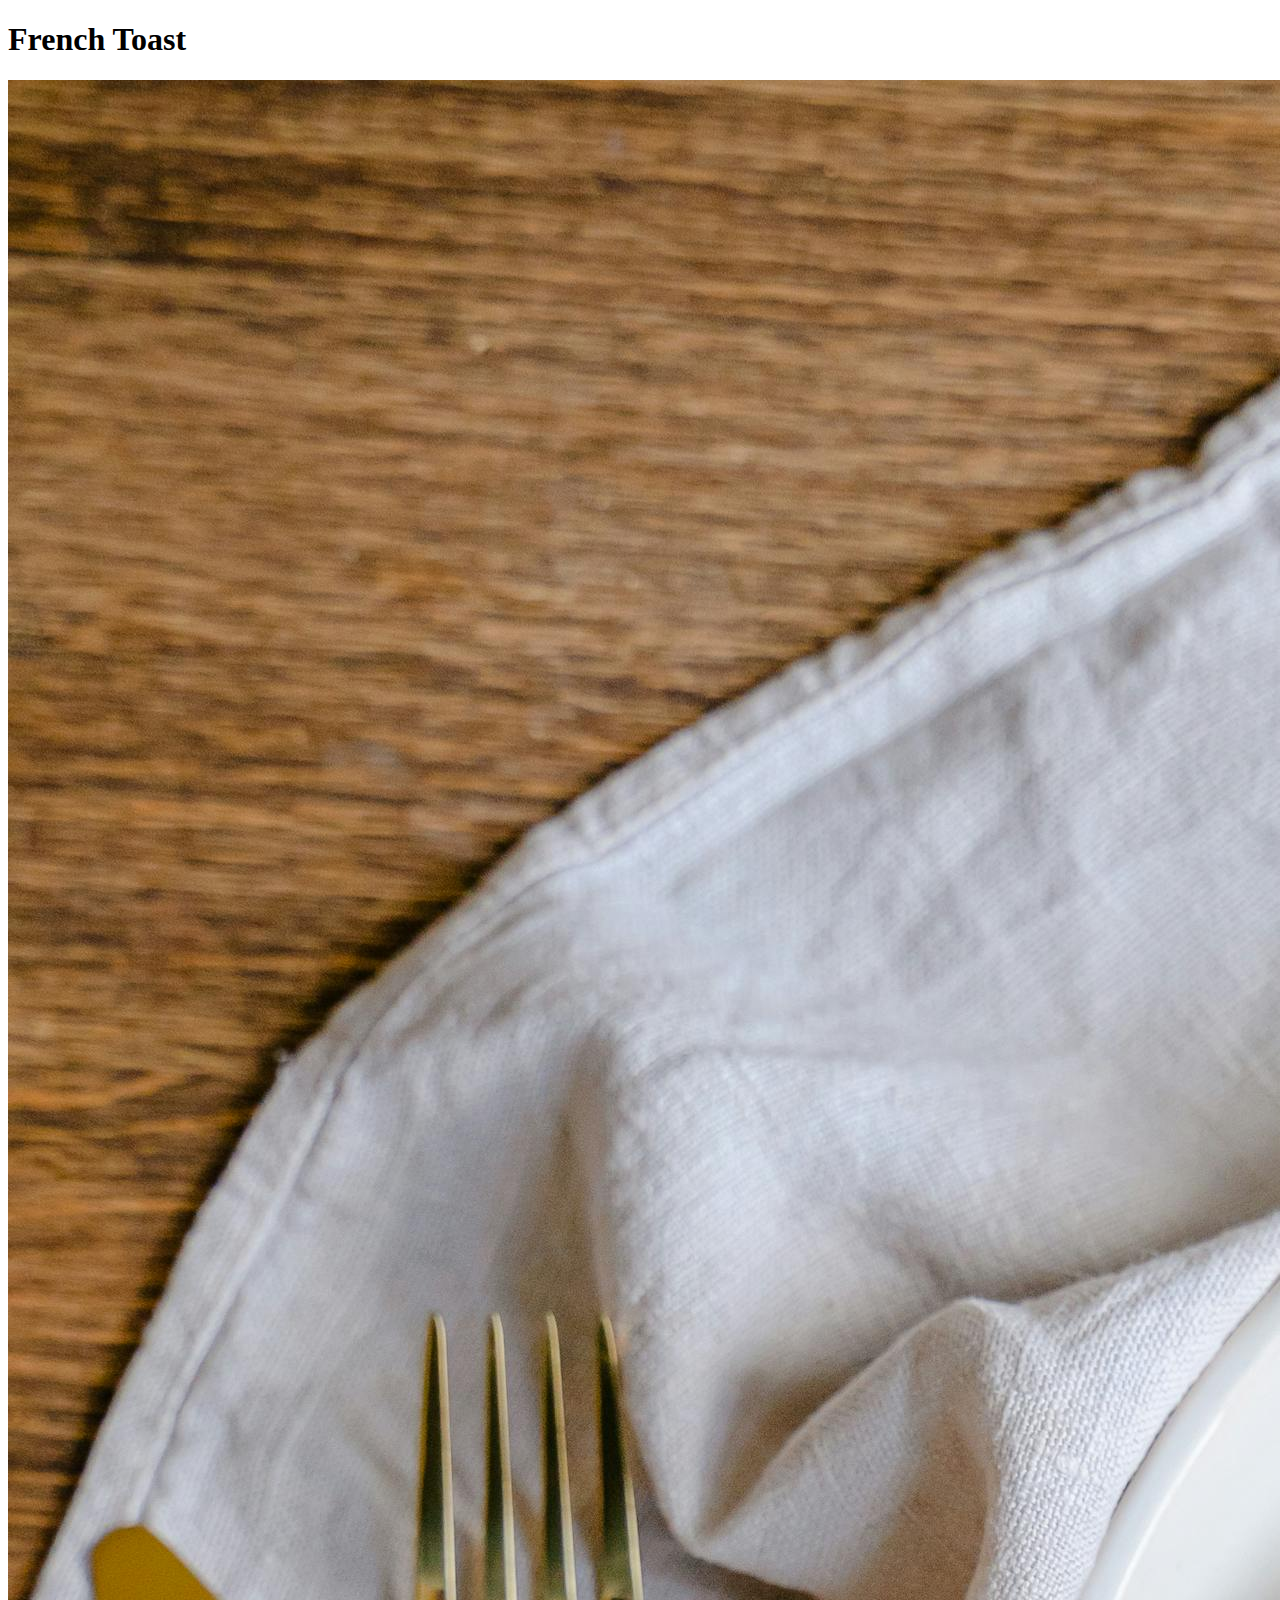
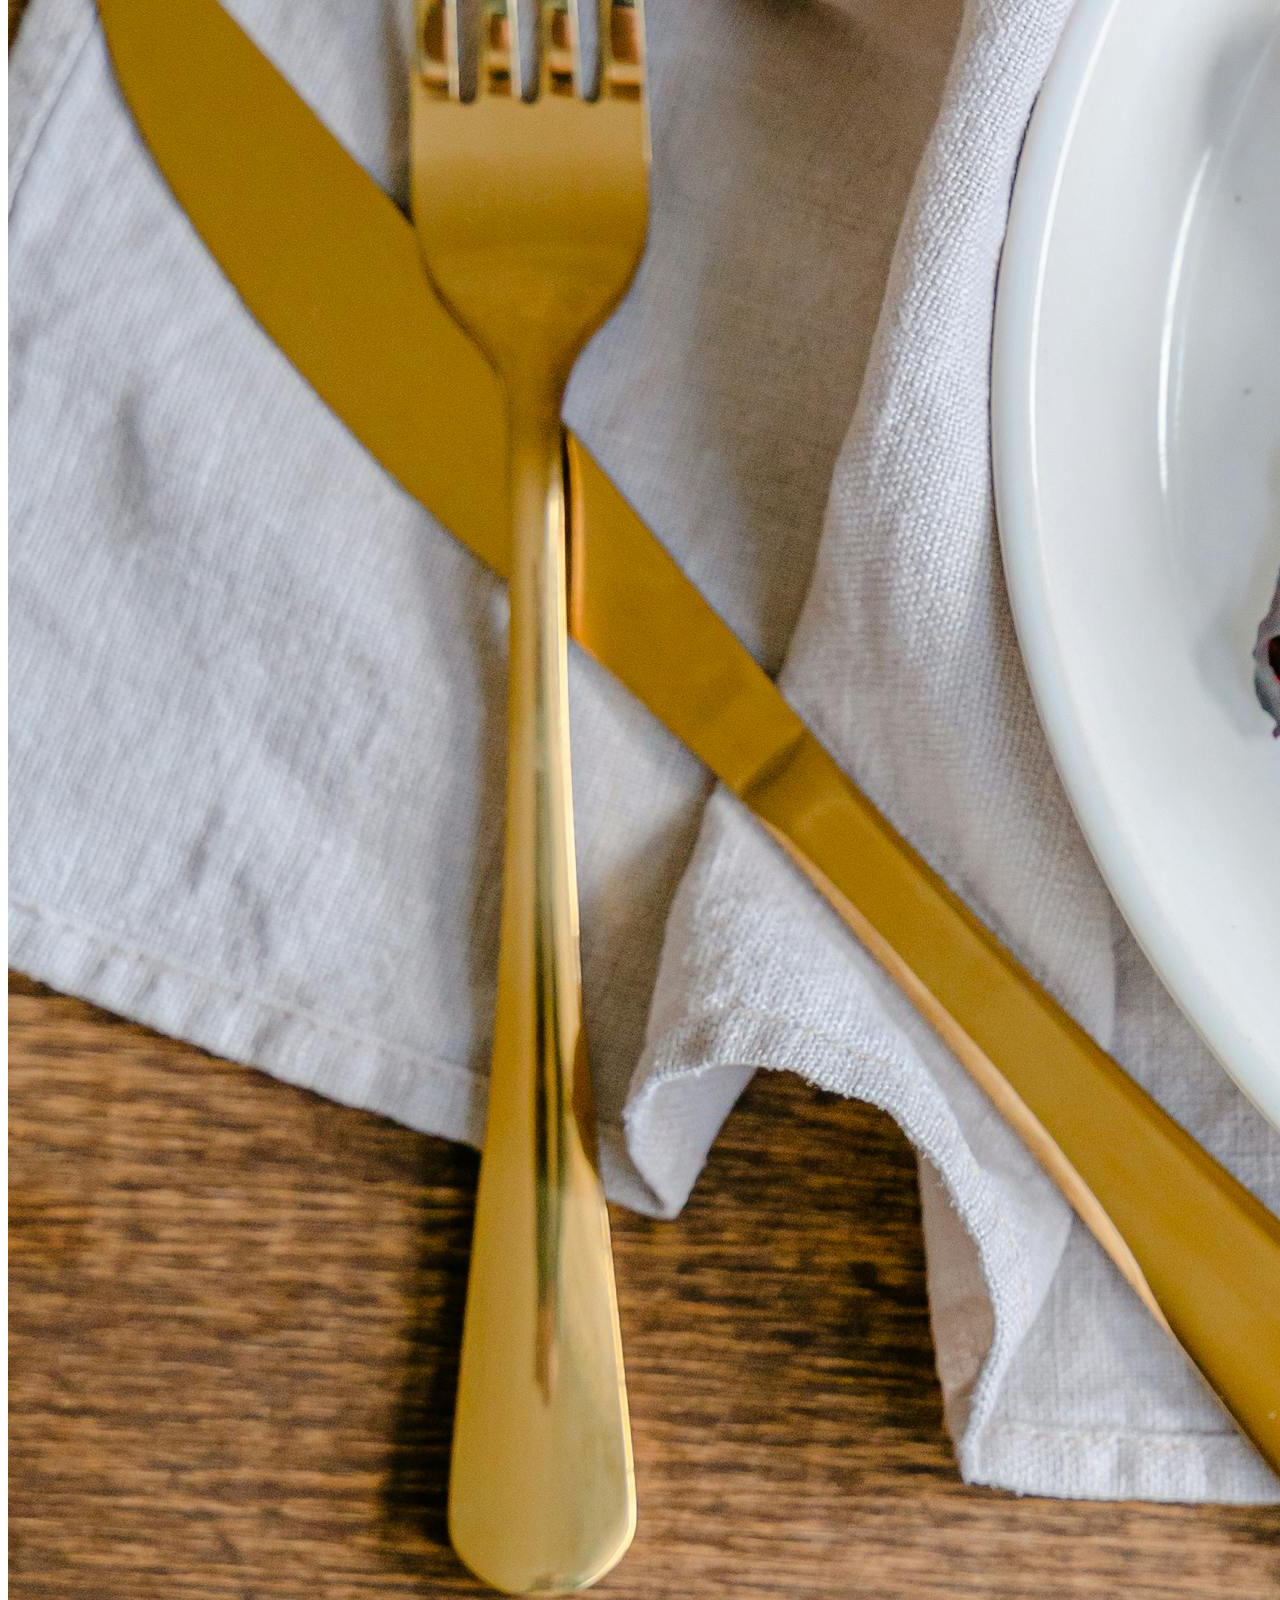
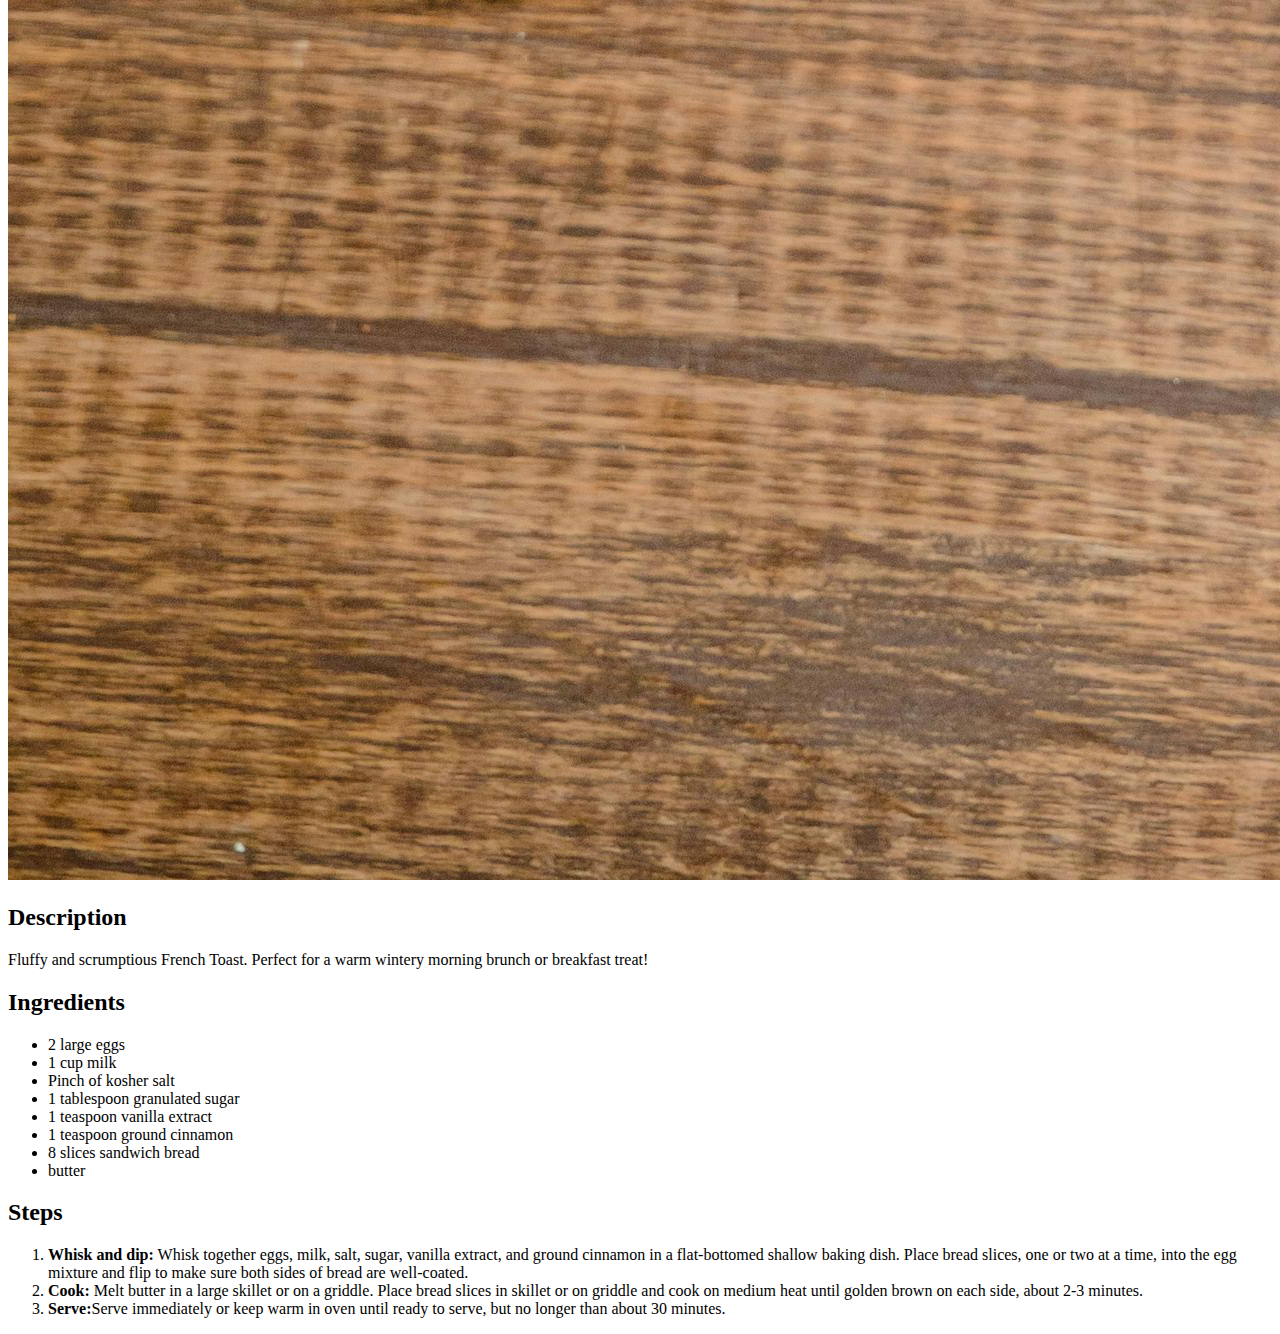
==== recipes/eggplant.html @ baba29cc "Create eggplant page. Finish French Toast page." ====
<!DOCTYPE html>
<html lang="en">
<head>
    <meta charset="UTF-8">
    <meta http-equiv="X-UA-Compatible" content="IE=edge">
    <meta name="viewport" content="width=device-width, initial-scale=1.0">
    <title>Document</title>
</head>
<body>
    <h1>French Toast</h1>
    <img src="../images/french_toast1.jpeg" alt="French Toast">
    <h2>Description</h2>
    <p>
        Fluffy and scrumptious French Toast. Perfect for a warm wintery morning brunch or breakfast treat!
    </p>
    <h2>Ingredients</h2>
    <ul>
        <li>2 large eggs</li>
        <li>1 cup milk</li>
        <li>Pinch of kosher salt</li>
        <li>1 tablespoon granulated sugar</li>
        <li>1 teaspoon vanilla extract</li>
        <li>1 teaspoon ground cinnamon</li>
        <li>8 slices sandwich bread</li>
        <li>butter</li>
    </ul>
    <h2>Steps</h2>
    <ol>
        <li><strong>Whisk and dip:</strong>
            Whisk together eggs, milk, salt, sugar, vanilla extract, and ground cinnamon in a flat-bottomed shallow baking dish. Place bread slices, one or two at a time, into the egg mixture and flip to make sure both sides of bread are well-coated.            
        </li>
        <li><strong>Cook:</strong>
            Melt butter in a large skillet or on a griddle. Place bread slices in skillet or on griddle and cook on medium heat until golden brown on each side, about 2-3 minutes.
        </li>
        <li><strong>Serve:</strong>Serve immediately or keep warm in oven until ready to serve, but no longer than about 30 minutes.
        </li>
    </ol>
</body>
</html>
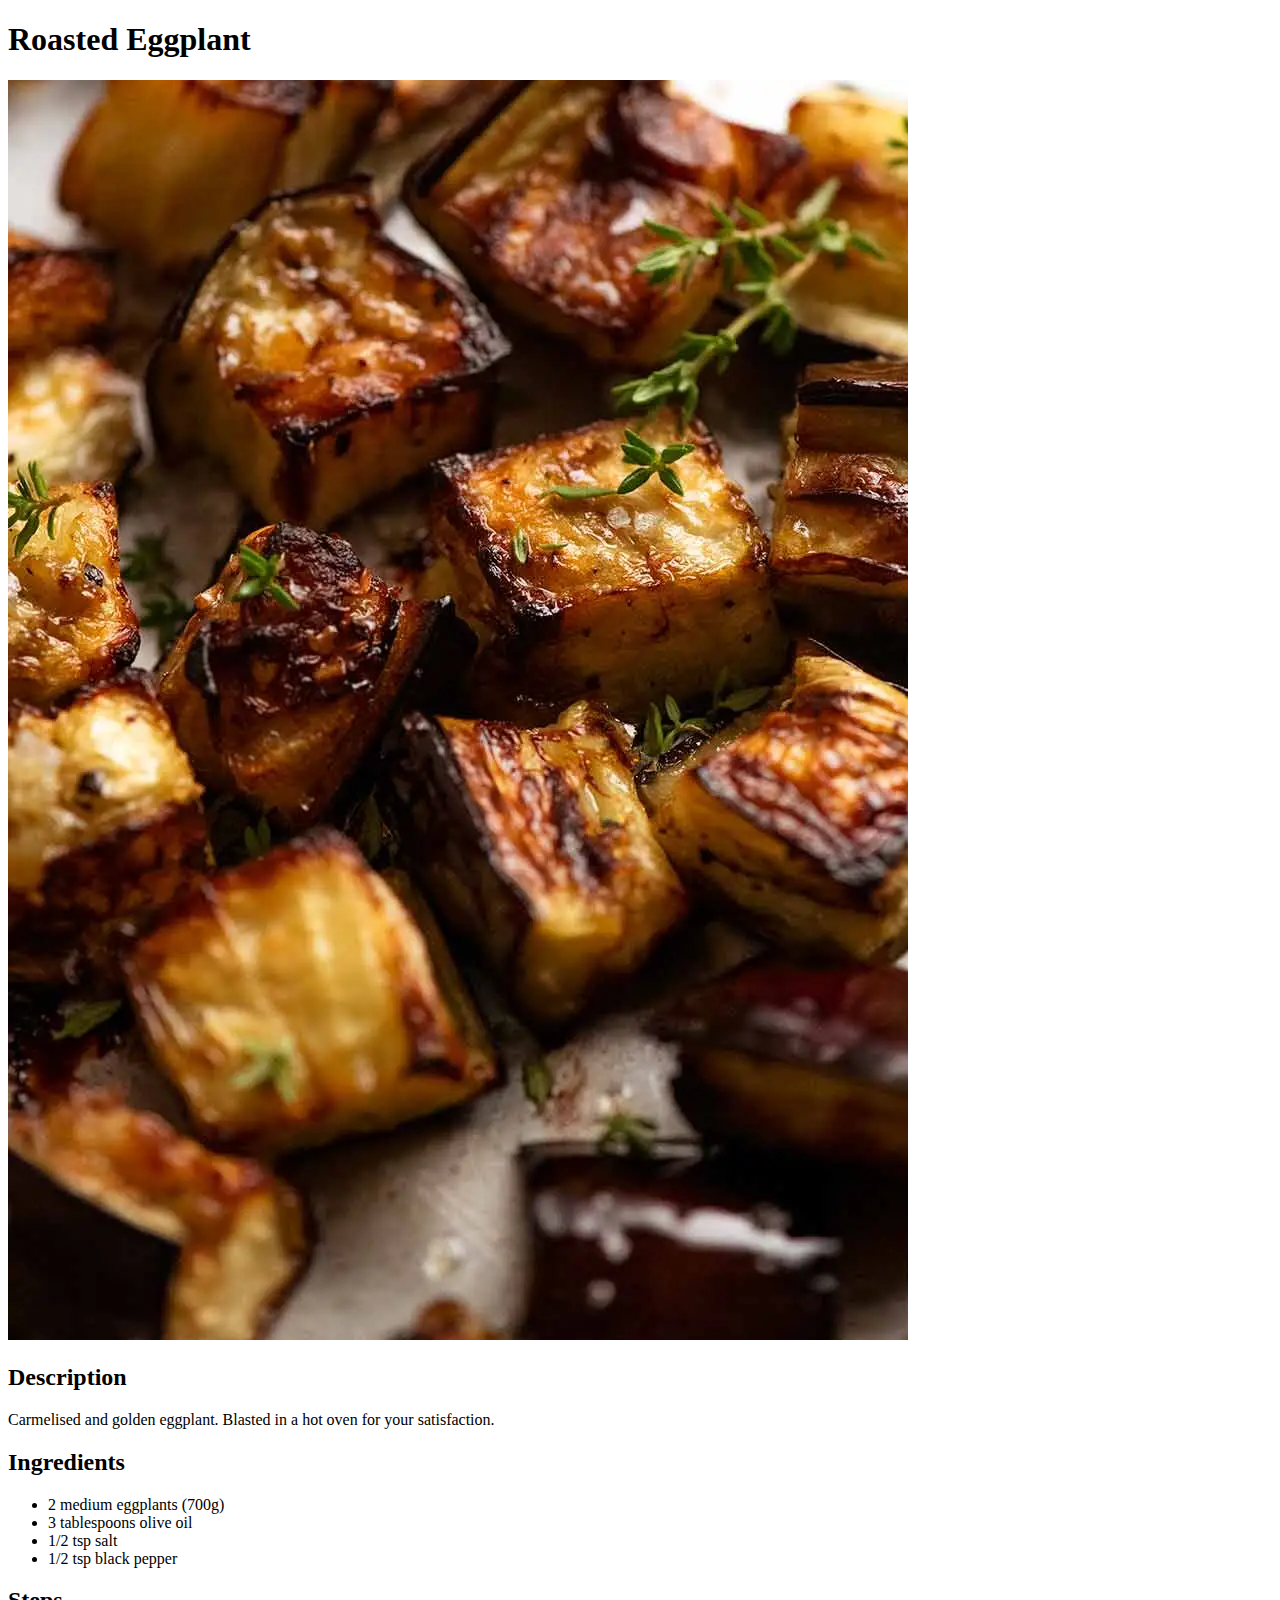
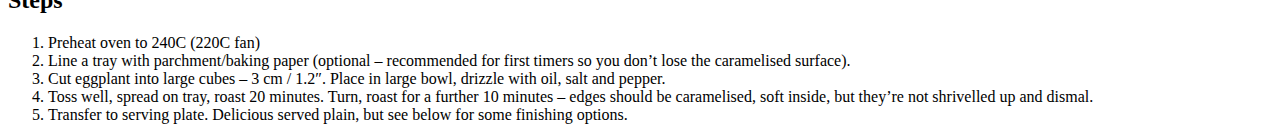
==== commit 9004c905: "Eggplant page completed." ====
--- a/recipes/eggplant.html
+++ b/recipes/eggplant.html
@@ -4,36 +4,29 @@
     <meta charset="UTF-8">
     <meta http-equiv="X-UA-Compatible" content="IE=edge">
     <meta name="viewport" content="width=device-width, initial-scale=1.0">
-    <title>Document</title>
+    <title>Eggplant Recipe</title>
 </head>
 <body>
-    <h1>French Toast</h1>
-    <img src="../images/french_toast1.jpeg" alt="French Toast">
+    <h1>Roasted Eggplant</h1>
+    <img src="../images/roasted_eggplant.jpeg" alt="Roasted Eggplant">
     <h2>Description</h2>
     <p>
-        Fluffy and scrumptious French Toast. Perfect for a warm wintery morning brunch or breakfast treat!
+        Carmelised and golden eggplant. Blasted in a hot oven for your satisfaction.
     </p>
     <h2>Ingredients</h2>
     <ul>
-        <li>2 large eggs</li>
-        <li>1 cup milk</li>
-        <li>Pinch of kosher salt</li>
-        <li>1 tablespoon granulated sugar</li>
-        <li>1 teaspoon vanilla extract</li>
-        <li>1 teaspoon ground cinnamon</li>
-        <li>8 slices sandwich bread</li>
-        <li>butter</li>
+        <li>2 medium eggplants (700g)</li>
+        <li>3 tablespoons olive oil</li>
+        <li>1/2 tsp salt</li>
+        <li>1/2 tsp black pepper</li>
     </ul>
     <h2>Steps</h2>
     <ol>
-        <li><strong>Whisk and dip:</strong>
-            Whisk together eggs, milk, salt, sugar, vanilla extract, and ground cinnamon in a flat-bottomed shallow baking dish. Place bread slices, one or two at a time, into the egg mixture and flip to make sure both sides of bread are well-coated.            
-        </li>
-        <li><strong>Cook:</strong>
-            Melt butter in a large skillet or on a griddle. Place bread slices in skillet or on griddle and cook on medium heat until golden brown on each side, about 2-3 minutes.
-        </li>
-        <li><strong>Serve:</strong>Serve immediately or keep warm in oven until ready to serve, but no longer than about 30 minutes.
-        </li>
+        <li>Preheat oven to 240C (220C fan)</li>
+        <li>Line a tray with parchment/baking paper (optional – recommended for first timers so you don’t lose the caramelised surface).</li>
+        <li>Cut eggplant into large cubes – 3 cm / 1.2″. Place in large bowl, drizzle with oil, salt and pepper.</li>
+        <li>Toss well, spread on tray, roast 20 minutes. Turn, roast for a further 10 minutes – edges should be caramelised, soft inside, but they’re not shrivelled up and dismal.</li>
+        <li>Transfer to serving plate. Delicious served plain, but see below for some finishing options.</li>
     </ol>
 </body>
 </html>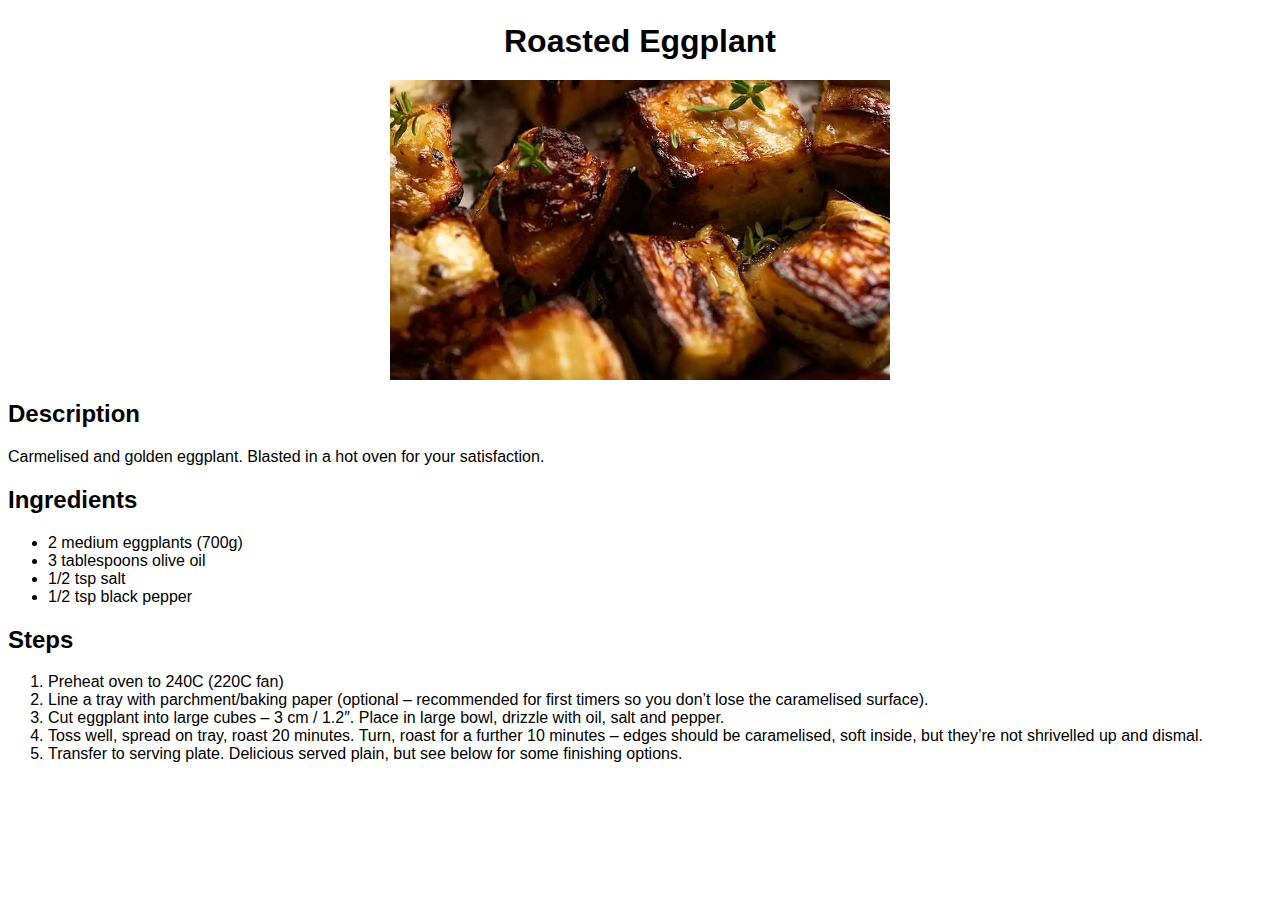
==== commit 19f2aaa5: "Fix CSS typo and resize images" ====
--- a/recipes/eggplant.html
+++ b/recipes/eggplant.html
@@ -5,6 +5,7 @@
     <meta http-equiv="X-UA-Compatible" content="IE=edge">
     <meta name="viewport" content="width=device-width, initial-scale=1.0">
     <title>Eggplant Recipe</title>
+    <link rel="stylesheet" href="../styles.css">
 </head>
 <body>
     <h1>Roasted Eggplant</h1>
--- a/styles.css
+++ b/styles.css
@@ -0,0 +1,54 @@
+body {
+    font-family: Arial, Verdana, sans-serif;
+}
+
+div.container{
+    text-align: center;
+}
+
+ul.recipe-list{
+    display: inline-block;
+    text-align: left;
+}
+
+#home-title{
+    width: 400px;
+    background-color:lightskyblue;
+    margin: 15px auto;
+    border-style: solid;
+}
+
+h1 {
+    text-align: center;
+    padding: 15px;
+    margin: 5px auto;
+}
+
+.recipes{
+    background-color: #fae0e0;
+    padding: 5px;
+    margin: 5px auto;
+    width: 300px;
+    text-align: center;
+    list-style-type: none;
+    border-style:groove;
+}
+
+img {
+    width: 500px;
+    height: 300px;
+    display: block;
+    margin-left: auto;
+    margin-right: auto;
+    object-fit: cover;
+}
+
+.soba{
+
+}
+.french{
+
+}
+.eggplant{
+
+}
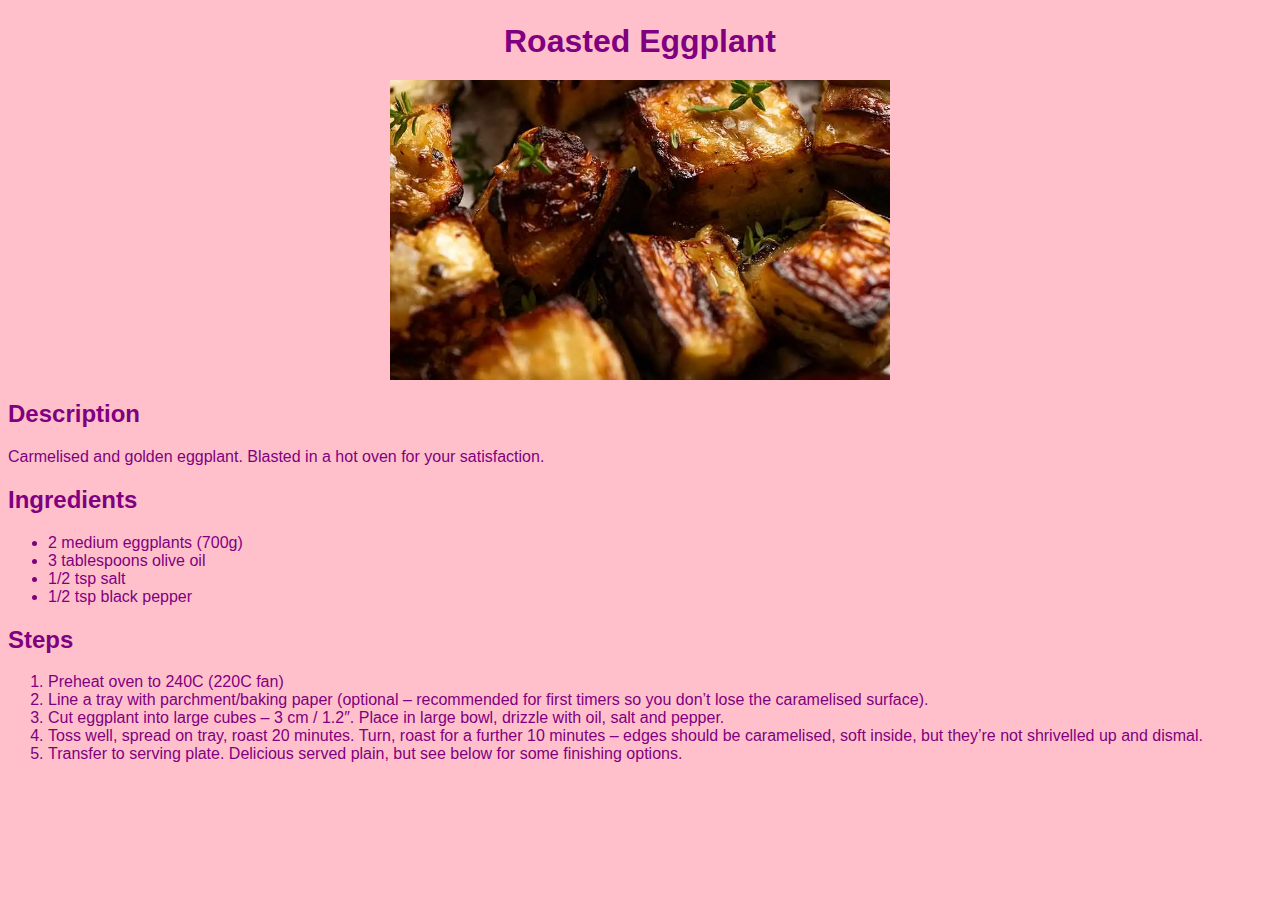
==== commit f04c4cba: "Make recipes colourful" ====
--- a/recipes/eggplant.html
+++ b/recipes/eggplant.html
@@ -7,7 +7,7 @@
     <title>Eggplant Recipe</title>
     <link rel="stylesheet" href="../styles.css">
 </head>
-<body>
+<body class="eggplant">
     <h1>Roasted Eggplant</h1>
     <img src="../images/roasted_eggplant.jpeg" alt="Roasted Eggplant">
     <h2>Description</h2>
--- a/styles.css
+++ b/styles.css
@@ -43,12 +43,17 @@
     object-fit: cover;
 }
 
-.soba{
+.soba {
+    background-color:rgb(197, 243, 178);
+    color:rgb(177, 92, 52);
+}
+
+.french {
+    background-color:lightyellow;
+    color:orange;
+}
+.eggplant{
+    background-color: pink;
+    color: purple;
 
 }
-.french{
-
-}
-.eggplant{
-
-}
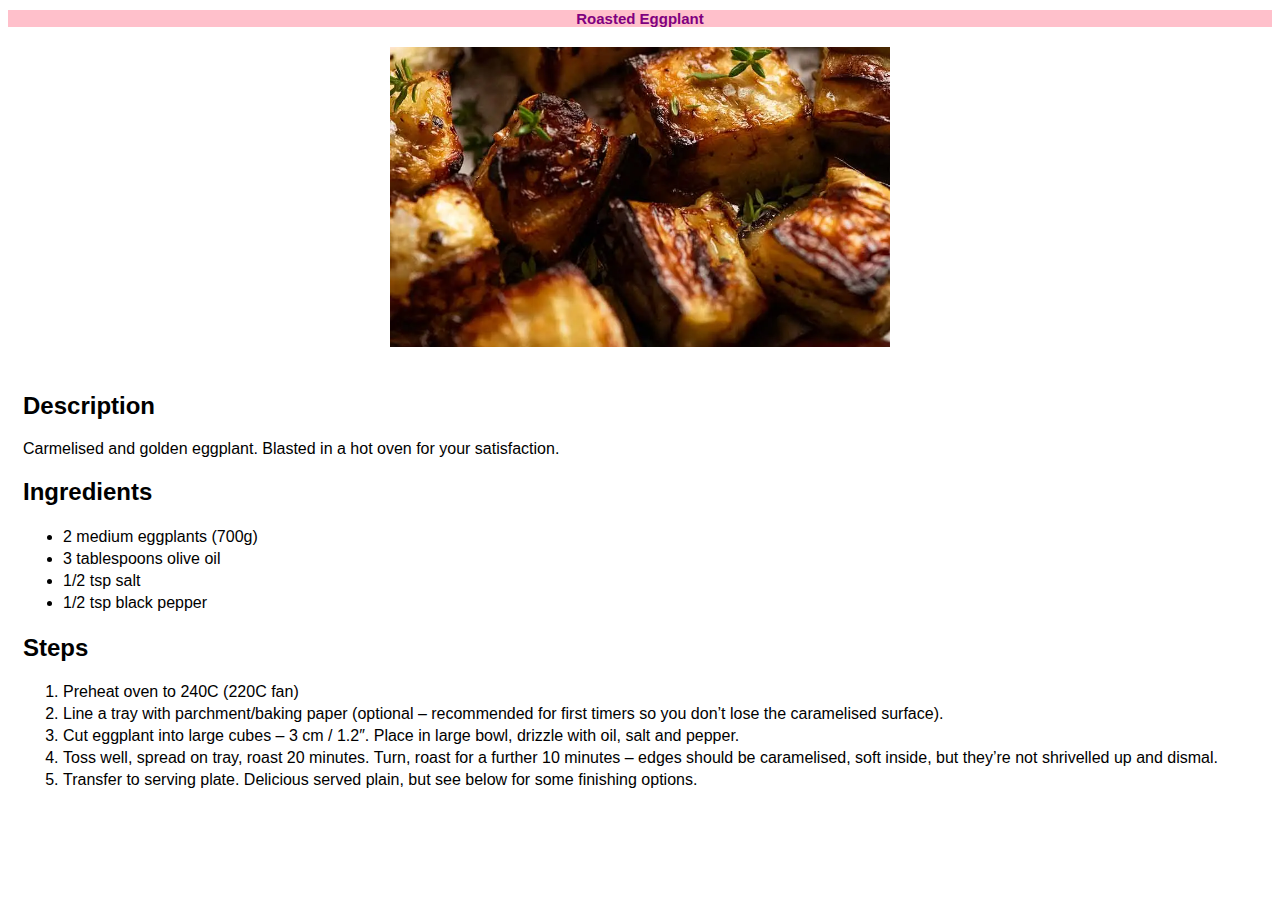
==== commit ff4859ea: "Style changes to css" ====
--- a/recipes/eggplant.html
+++ b/recipes/eggplant.html
@@ -8,26 +8,32 @@
     <link rel="stylesheet" href="../styles.css">
 </head>
 <body class="eggplant">
-    <h1>Roasted Eggplant</h1>
-    <img src="../images/roasted_eggplant.jpeg" alt="Roasted Eggplant">
-    <h2>Description</h2>
-    <p>
-        Carmelised and golden eggplant. Blasted in a hot oven for your satisfaction.
-    </p>
-    <h2>Ingredients</h2>
-    <ul>
-        <li>2 medium eggplants (700g)</li>
-        <li>3 tablespoons olive oil</li>
-        <li>1/2 tsp salt</li>
-        <li>1/2 tsp black pepper</li>
-    </ul>
-    <h2>Steps</h2>
-    <ol>
-        <li>Preheat oven to 240C (220C fan)</li>
-        <li>Line a tray with parchment/baking paper (optional – recommended for first timers so you don’t lose the caramelised surface).</li>
-        <li>Cut eggplant into large cubes – 3 cm / 1.2″. Place in large bowl, drizzle with oil, salt and pepper.</li>
-        <li>Toss well, spread on tray, roast 20 minutes. Turn, roast for a further 10 minutes – edges should be caramelised, soft inside, but they’re not shrivelled up and dismal.</li>
-        <li>Transfer to serving plate. Delicious served plain, but see below for some finishing options.</li>
-    </ol>
+    <div class="title">
+        <h1>Roasted Eggplant</h1>
+    </div>
+    <div>
+        <img src="../images/roasted_eggplant.jpeg" alt="Roasted Eggplant">
+    </div>
+    <div class="main-content">
+        <h2>Description</h2>
+        <p>
+            Carmelised and golden eggplant. Blasted in a hot oven for your satisfaction.
+        </p>
+        <h2>Ingredients</h2>
+        <ul>
+            <li>2 medium eggplants (700g)</li>
+            <li>3 tablespoons olive oil</li>
+            <li>1/2 tsp salt</li>
+            <li>1/2 tsp black pepper</li>
+        </ul>
+        <h2>Steps</h2>
+        <ol>
+            <li>Preheat oven to 240C (220C fan)</li>
+            <li>Line a tray with parchment/baking paper (optional – recommended for first timers so you don’t lose the caramelised surface).</li>
+            <li>Cut eggplant into large cubes – 3 cm / 1.2″. Place in large bowl, drizzle with oil, salt and pepper.</li>
+            <li>Toss well, spread on tray, roast 20 minutes. Turn, roast for a further 10 minutes – edges should be caramelised, soft inside, but they’re not shrivelled up and dismal.</li>
+            <li>Transfer to serving plate. Delicious served plain, but see below for some finishing options.</li>
+        </ol>
+    </div>    
 </body>
 </html>--- a/styles.css
+++ b/styles.css
@@ -1,5 +1,11 @@
 body {
     font-family: Arial, Verdana, sans-serif;
+}
+
+.nav-bar{
+    width: auto;
+    height: auto;
+    background-color: #2A2B2E;
 }
 
 div.container{
@@ -12,16 +18,14 @@
 }
 
 #home-title{
-    width: 400px;
-    background-color:lightskyblue;
-    margin: 15px auto;
-    border-style: solid;
+    padding: 10px auto 10px auto;
+    color: white;
 }
 
 h1 {
     text-align: center;
-    padding: 15px;
-    margin: 5px auto;
+    font-size: 15px;
+
 }
 
 .recipes{
@@ -38,22 +42,29 @@
     width: 500px;
     height: 300px;
     display: block;
-    margin-left: auto;
-    margin-right: auto;
     object-fit: cover;
+    margin: 20px auto;
 }
 
-.soba {
-    background-color:rgb(197, 243, 178);
+.soba .title{
     color:rgb(177, 92, 52);
+    background-color: #E4EDD4;
 }
 
-.french {
+.french .title{
     background-color:lightyellow;
     color:orange;
 }
-.eggplant{
+.eggplant .title{
     background-color: pink;
     color: purple;
 
 }
+
+.main-content{
+    padding: 5px 15px;
+}
+
+li{
+    padding: 2px 0;
+}